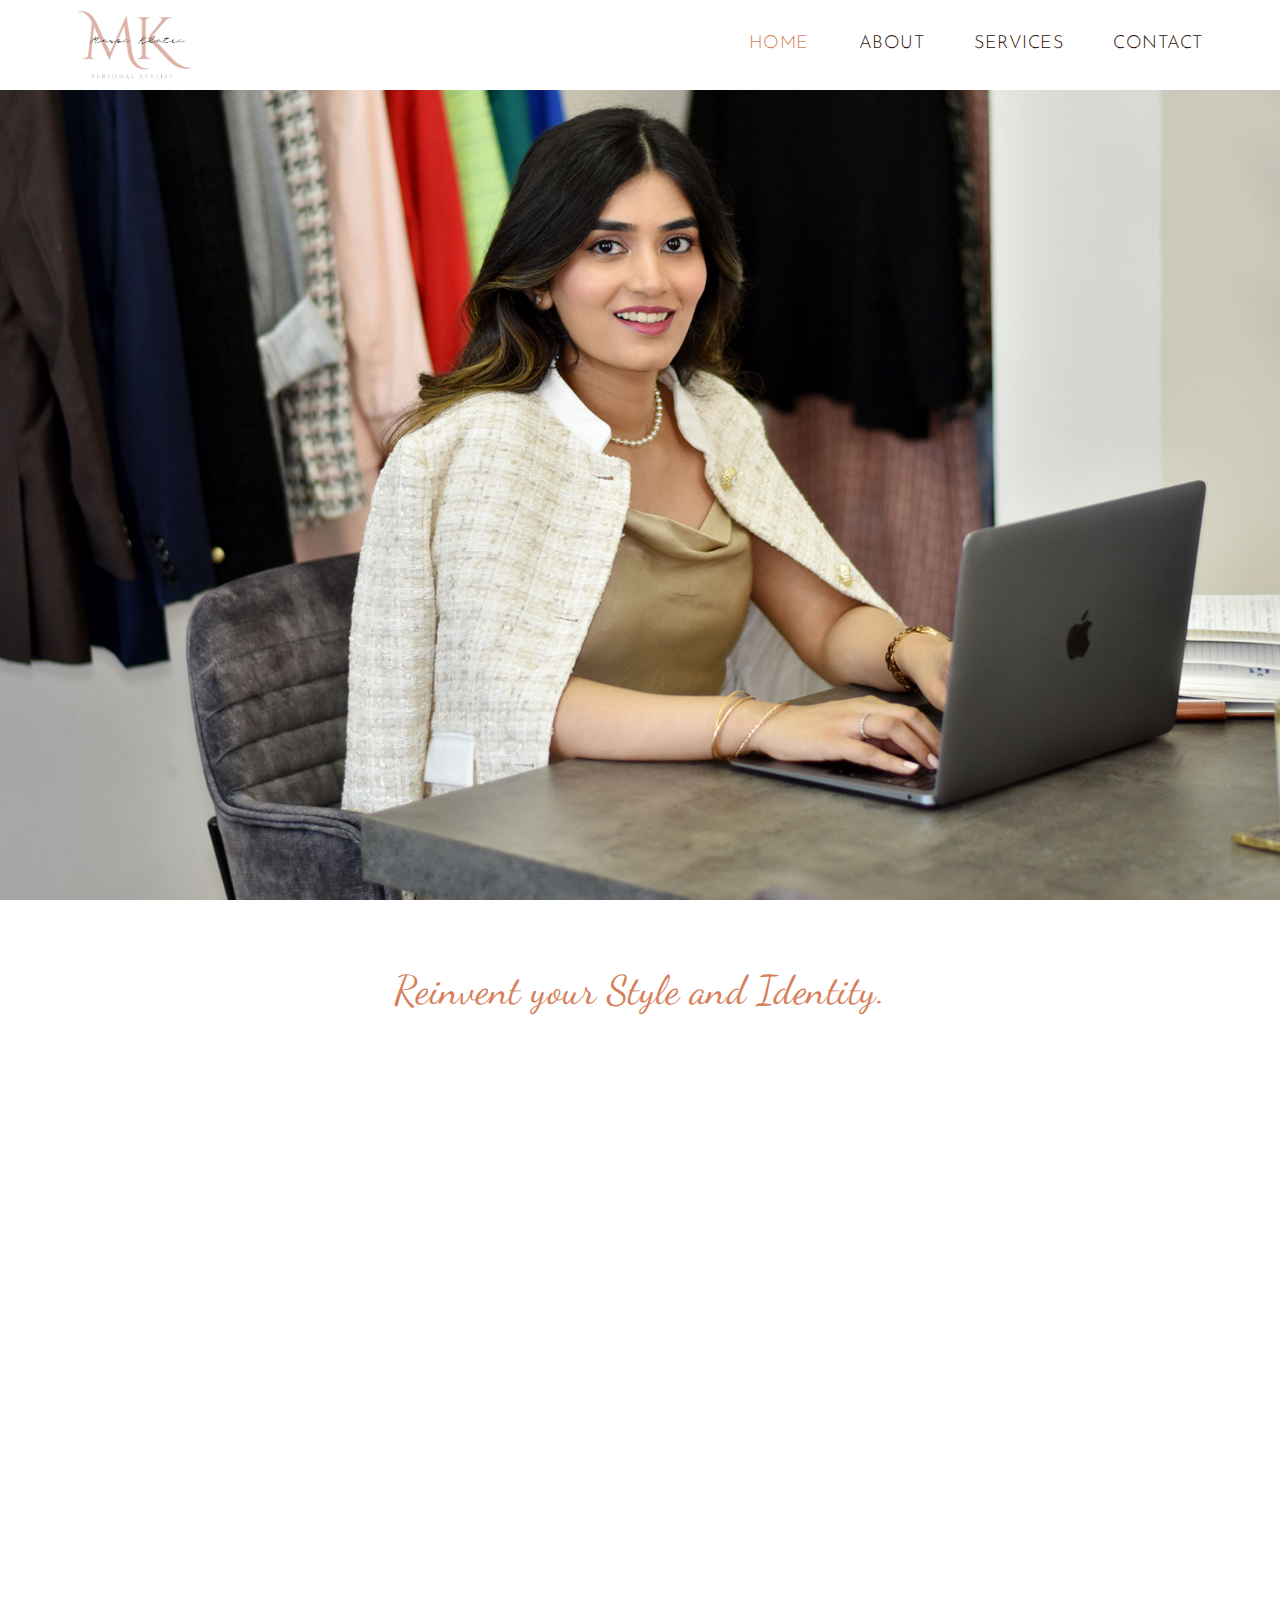
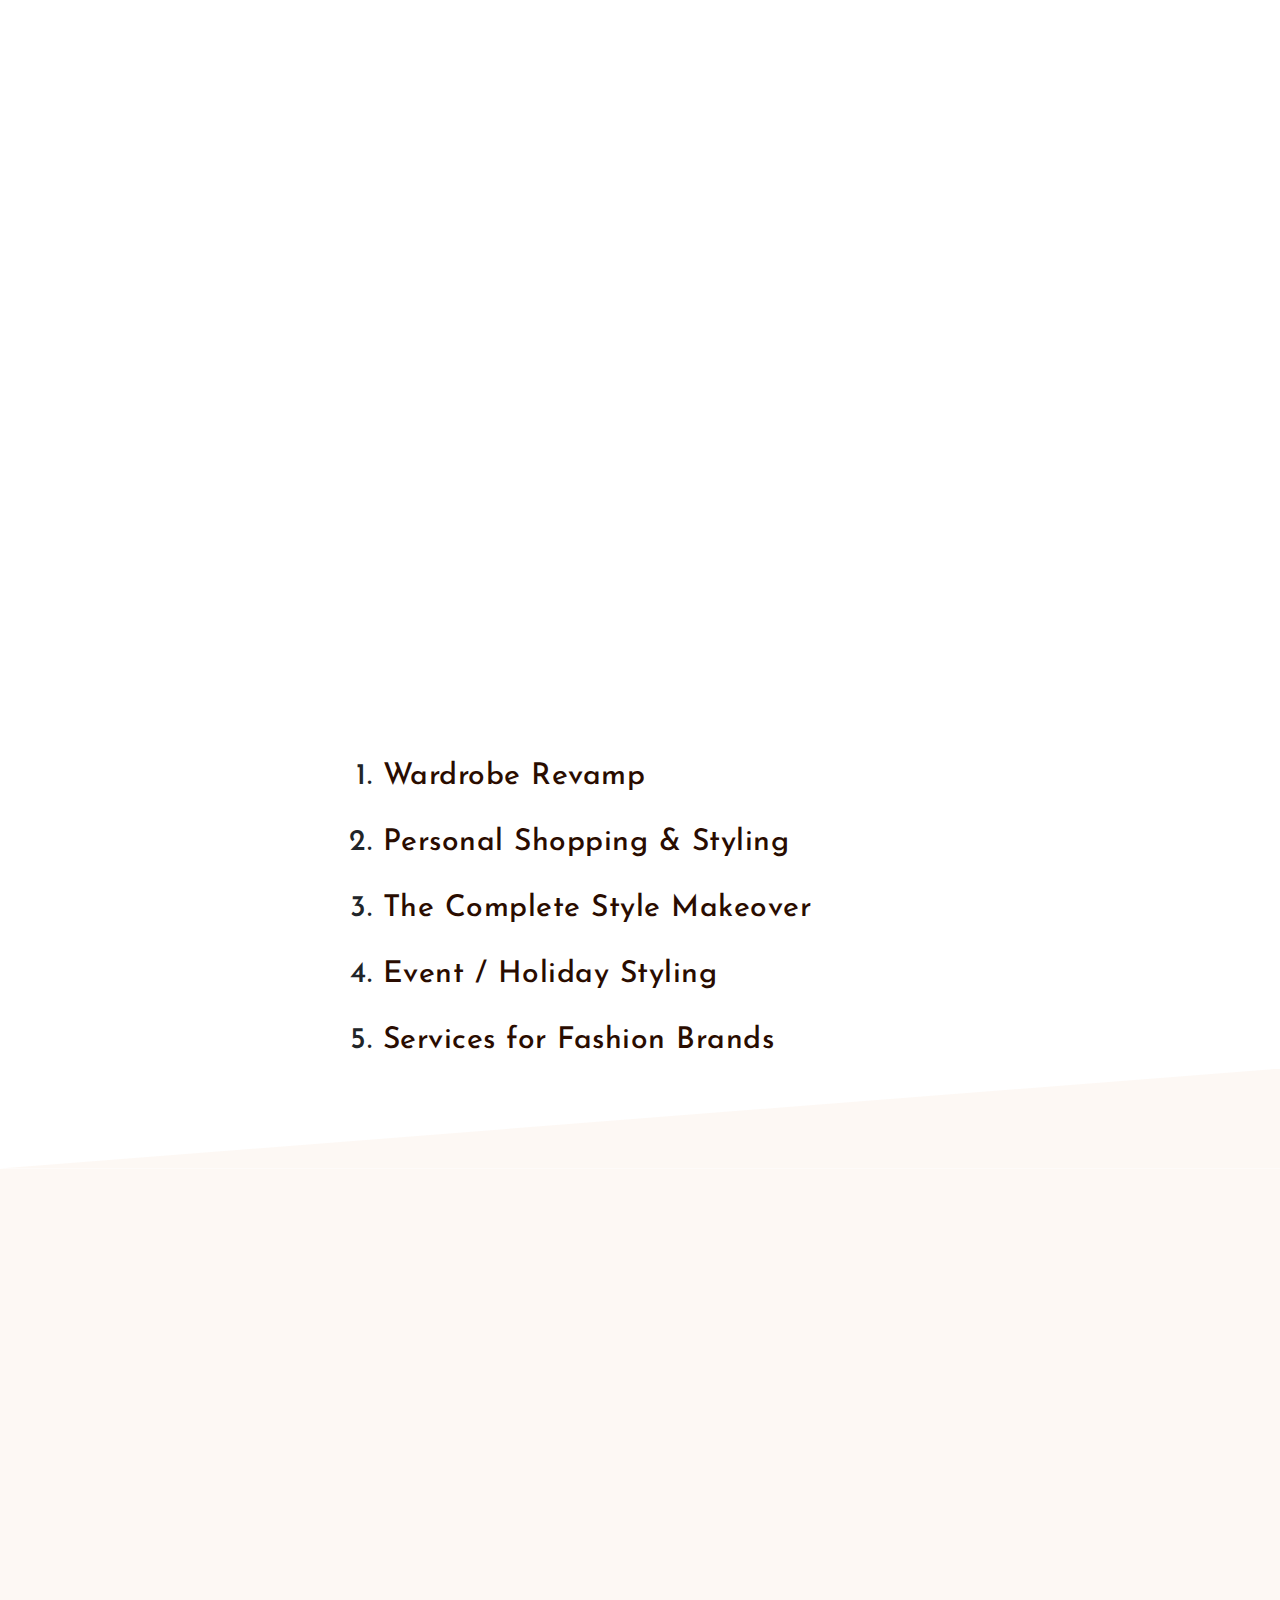
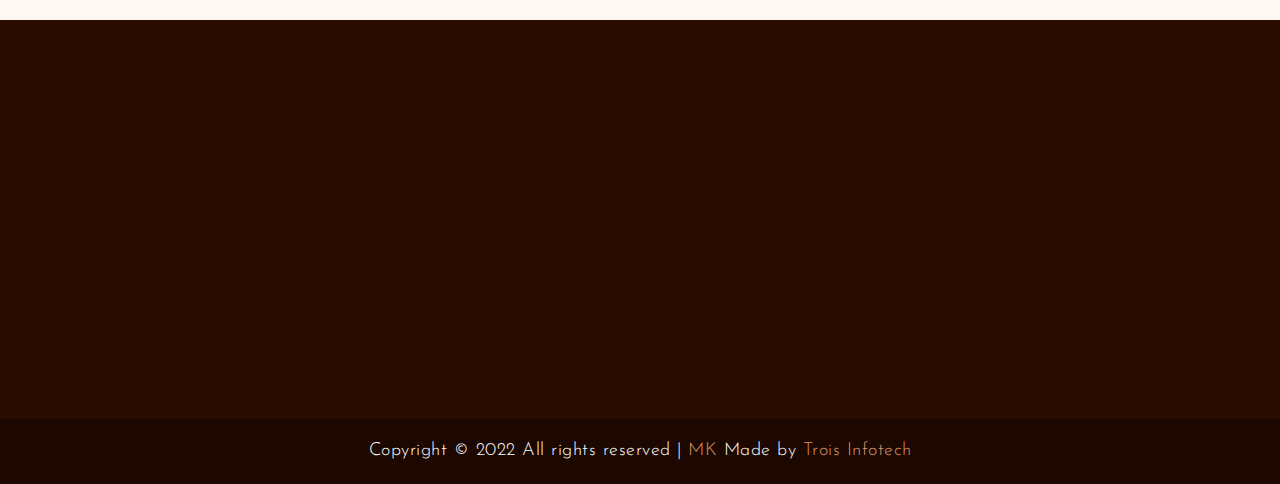
==== index.html @ fd5de210 "Add files via upload" ====
<!DOCTYPE html5>
<html lang="en">
<head>
  <meta charset="utf-8" />
  <meta name="description" content="" />
  <meta name="viewport" content="width=device-width, initial-scale=1.0, user-scalable=0" />
  <meta name="author" content="" />
  <title>MK</title>
  <!-- Favicon Icon -->
  <link rel="icon" href="images/favicon.ico" type="image/x-icon" />
  <link rel="shortcut icon" href="images/favicon.ico" type="image/x-icon" />
  <!-- Font Awesome-6 Minified CSS -->
  <link rel="stylesheet" href="css/all.min.css" type="text/css" />
  <!-- Bootstrap-5 Minified CSS -->
  <link rel="stylesheet" href="css/bootstrap.min.css" type="text/css" />
  <!-- AOS Minified CSS -->
	<link rel="stylesheet" href="css/aos.min.css" type="text/css" />
  <!-- Slick Slider Minified CSS -->
	<link rel="stylesheet" href="css/slick.min.css" type="text/css" />
	<link rel="stylesheet" href="css/slick-theme.min.css" type="text/css" />
  <!-- Style CSS -->
  <link rel="stylesheet" href="css/style.css" type="text/css" />
  <!-- Media CSS -->
  <link rel="stylesheet" href="css/media.css" type="text/css" />
</head>
<body>
  <!-- Logo and Hamburger Menu Section Starts -->
  <div class="container-fluid bg-logo-hamburger-menu">
    <div class="row">
      <div class="col-6">
        <div class="header-logo-mob">
          <a href="index.html">
            <img src="images/logo-png.png" class="img-fluid" alt="" />
          </a>
        </div>
      </div>
      <div class="col-6">
        <div class="d-flex justify-content-end">
          <div class="hamburger-menu">
            <div class="burger-menu">
              <span></span>
            </div>
          </div>
        </div>
      </div>
    </div>
  </div>
  <!-- Logo and Hamburger Menu Section Ends -->
  <!-- Fixed Sidebar Menu Section Starts -->
  <div class="fixed-mega-menu">
    <span></span>
    <span></span>
    <span></span>
    <span></span>
    <ul class="menu-listing-desktop">
      <li class="active"><a href="index.html" data-hover="Home">Home</a></li>
      <li><a href="about.html" data-hover="About">About</a></li>
      <li><a href="services.html" data-hover="Services">Services</a></li>
      <li><a href="contact.html" data-hover="Contact">Contact</a></li>
    </ul>
  </div>
  <!-- Fixed Sidebar Menu Section Ends -->
  <!-- Logo and Navbar Menu Section Starts -->
  <div class="container-fluid bg-logo-navbar-menu">
    <div class="container">
      <div class="row align-items-center justify-content-space-around">
        <div class="col-3">
          <div class="header-logo">
            <a href="index.html">
              <img src="images/logo-png.png" class="img-fluid" alt="" />
            </a>
          </div>
        </div>
        <div class="col-9 d-flex justify-content-end">
          <ul class="header-menu-listing d-flex  align-items-center justify-content-center">
            <li class="active"><a href="index.html">Home</a></li>
            <li><a href="about.html">About</a></li>
            <li><a href="services.html">Services</a></li>
            <li><a href="contact.html">Contact</a></li>
          </ul>
        </div>
      </div>
    </div>
  </div>
  <!-- Logo and Navbar Menu Section Ends -->
  <!-- Banner Section Starts -->
  <div class="container-fluid bg-banner"></div>
  <!-- Banner Section Ends -->
  <!-- Information Section Starts -->
  <div class="container-fluid bg-information">
    <div class="container">
      <div class="row">
        <div class="col-12">
          <div class="box-information-quote text-center">
            <h2>Reinvent your Style and Identity.</h2>
          </div>
        </div>
      </div>
      <div class="row align-items-center">
        <div class="col-12 col-sm-12 col-md-12 col-lg-12 col-xl-4 col-xxl-4" data-aos="fade-in" data-aos-duration="1000">
          <section class="section-heading information-section-heading">
            <h2>Hello <span>Beautiful...</span></h2>
          </section>
        </div>
        <div class="col-12 col-sm-12 col-md-12 col-lg-12 col-xl-8 col-xxl-8" data-aos="fade-in" data-aos-duration="1000">
          <div class="box-information">
            <p>Style is more than just fashion, trends, and outfits. The goal is to bring back the "personal" into "personal styling". It's about having clarity and being deliberate with your purchases along with personalizing, enhancing and energizing the daily ritual of donning your favorite outfit.</p>
          </div>
        </div>
      </div>
    </div>
  </div>
  <!-- Information Section Ends -->
  <!-- About Section Starts -->
  <div class="container-fluid bg-about">
    <div class="container">
      <div class="row align-items-center d-block-lg">
        <div class="col-12 col-sm-12 col-md-6 offset-md-3 col-lg-6 offset-lg-0 col-xl-6 col-xxl-6" data-aos="fade-in" data-aos-duration="1000">
          <div class="about-image box-shadow-left">
            <img src="images/about-7.jpg" class="img-fluid" alt="" />
          </div>
        </div>
        <div class="col-12 col-sm-12 col-md-12 col-lg-6 col-xl-6 col-xxl-6">
          <div class="about-heading-info">
            <section class="section-heading text-center" data-aos="fade-in" data-aos-duration="1000">
              <h2>Meet <span>Mansi</span></h2>
            </section>
            <div class="about-info" data-aos="fade-in" data-aos-duration="1000">
              <p>Mansi Khatri is a Dubai based Personal Stylist and Image Consultant who helps women reinvent their style and identity. She offers a variety of services so that you can look and feel confident and stylish every single day, no matter the occasion; from office to a date night.</p>
              <p>Her mission is to help you achieve your styling goals by enabling you to do it on your own next time. She believes that your style should reflect who you are. Her services can help you reach your style potential and never get frustrated about what to wear again.</p>
              <p>If you're tired of wasting money on clothes that never seem to fit right or just not quite right for the occasion, then you are at the right place. You are just a click away with an appointment with your stylist!</p>
            </div>
          </div>
        </div>
      </div>
    </div>
  </div>
  <!-- About Section Ends -->
  <!-- Services Section Starts -->
  <div class="container-fluid bg-services">
    <div class="container">
      <div class="row">
        <div class="col-12" data-aos="fade-in" data-aos-duration="1500">
          <section class="section-heading our-services-section-heading text-center">
            <h2>Our <span>Services</span></h2>
          </section>
        </div>
      </div>
      <div class="row">
        <div class="col-12 col-sm-12 col-md-12 col-lg-6 offset-lg-3 col-xl-6 offset-xl-3 col-xxl-6 offset-xxl-3">
          <ol class="services-listing">
            <li><a href="services.html">Wardrobe <span>Revamp</span></a></li>
            <li><a href="services.html">Personal <span>Shopping & Styling</span></a></li>
            <li><a href="services.html">The Complete <span>Style Makeover</span></a></li>
            <li><a href="services.html">Event / Holiday <span>Styling</span></a></li>
            <li><a href="services.html">Services for <span>Fashion Brands</span></a></li>
          </ol>
        </div>
      </div>
    </div>
  </div>
  <!-- Services Section Ends -->
  <!-- Gallery Section Starts -->
  <div class="container-fluid bg-gallery">
    <div class="container">
      <div class="row">
        <div class="col-12 col-sm-12 col-md-6 col-lg-6 col-xl-6 col-xxl-6">
          <div class="gallery-image">
            <img src="images/gallery-1.jpg" class="img-fluid" data-aos="fade-in" data-aos-duration="1000" alt="" />
            <img src="images/gallery-2.jpg" class="img-fluid" data-aos="fade-in" data-aos-duration="1000" alt="" />
          </div>
        </div>
        <div class="col-12 col-sm-12 col-md-6 col-lg-6 col-xl-6 col-xxl-6">
          <div class="gallery-image">
            <img src="images/gallery-3.jpg" class="img-fluid" data-aos="fade-in" data-aos-duration="1000" alt="" />
          </div>
        </div>
      </div>
    </div>
  </div>
  <!-- Gallery Section Ends -->
  <!-- Testimonials Section Starts -->
  <div class="container-fluid bg-testimonials">
    <div class="container">
      <div class="row">
        <div class="col-12" data-aos="fade-in" data-aos-duration="1000">
          <section class="section-heading text-center">
            <h2>Clients <span>Testimonials</span></h2>
          </section>
        </div>
      </div>
      <div class="row justify-content-center">
        <div class="col-12" data-aos="fade-in" data-aos-duration="1000">
          <div class="testimonials-slick-slider">
            <div>
              <div class="box-testimonials-info">
                <div class="testimonial-info-quote">
                  <img src="images/quote.png" class="img-fluid" alt="" />
                </div>
                <div class="testimonials-info text-center">
                  <p>" I once again enjoy getting ready in the morning because of Mansi. She has taught me about factors to take into account when choosing my clothing. She guided me with the clothes that needed to be altered in order to give them a new life. She put some outfits together which I would have never thought of and looked great on me. Wardrobe Revamp was a great and much needed session”.</p>
                  <h4>~ Jyoti D - Canada ~</h4>
                </div>
              </div>
            </div>
            <div>
              <div class="box-testimonials-info">
                <div class="testimonial-info-quote">
                  <img src="images/quote.png" class="img-fluid" alt="" />
                </div>
                <div class="testimonials-info text-center">
                  <p>“Mansi is a fantastic stylist and really helped me to get my wardrobe in order after having a baby. She has a wonderful eye for style and color and is extremely knowledgeable about what looks good on someone. I was also very impressed with her professionalism and knowledge of fashion. Her advice has helped me immensely when it comes to dressing myself - even as a busy mom!”.</p>
                  <h4>~ Nisha S - India ~</h4>
                </div>
              </div>
            </div>
          </div>
        </div>
      </div>
    </div>
  </div>
  <!-- Testimonials Section Ends -->
  <!-- Get In Touch Section Starts -->
  <div class="container-fluid bg-get-in-touch">
    <div class="row row-no-gutters align-items-center bg-image-get-in-touch">
      <div class="col-12 col-sm-12 col-md-10 offset-md-1 col-lg-10 offset-lg-1 col-xl-8 offset-xl-2 col-xxl-8 offset-xxl-2">
        <div class="form-get-in-touch-info text-center" data-aos="fade-in" data-aos-duration="1000">
          <h4>Schedule Complimentary Style Consultation</h4>
          <h5>Not sure what type of help you need with your style? Schedule a discovery call to get clarity regarding the suitable path for you.</h5>
          <div class="text-center">
            <a href="https://calendly.com/mansikhatri/15min?month=2022-11" class="read-more-1" target="_blank">Book My Free Call</a>
          </div>
        </div>
      </div>
    </div>
  </div>
  <!-- Get In Touch Section Ends -->
  <!-- Footer Section Starts -->
  <div class="container-fluid bg-footer">
    <div class="container">
      <div class="row">
        <div class="col-12 col-sm-12 col-md-5 col-lg-6 col-xl-6 col-xxl-6" data-aos="fade-in" data-aos-duration="1000">
          <div class="footer-logo">
            <a href="index.html">
              <img src="images/logo.jpg" class="img-fluid" alt="" />
            </a>
          </div>
          <div class="footer-info">
            <p>Mansi Khatri is a Dubai based Personal Stylist, image consultant who helps women reinvent their style and identity.</p>
            <p><a href="https://instagram.com/_mansikhatri" target="_blank"><i class="fa-brands fa-instagram"></i></a></p>
          </div>
        </div>
        <div class="col-12 col-sm-12 col-md-3 col-lg-3 col-xl-3 col-xxl-3" data-aos="fade-in" data-aos-duration="1000">
          <section class="footer-heading">
            <h4>Useful Links</h4>
          </section>
          <ul class="footer-quick-listing">
            <li><a href="index.html">Home</a></li>
            <li><a href="about.html">About Us</a></li>
            <li><a href="services.html">Services</a></li>
            <li><a href="contact.html">Contact Us</a></li>
          </ul>
        </div>
        <div class="col-12 col-sm-12 col-md-4 col-lg-3 col-xl-3 col-xxl-3" data-aos="fade-in" data-aos-duration="1000">
          <section class="footer-heading">
            <h4>Get In Touch</h4>
          </section>
          <ul class="footer-contact-listing">
            <li>
              <address>
                <p>Dubai</p>
              </address>
            </li>
            <li>
              <a href="mailto:hello@mansikhatri.com">hello@mansikhatri.com</a>
            </li>
          </ul>
        </div>
      </div>
    </div>
  </div>
  <!-- Footer Section Ends -->
  <!-- Copyright Section Starts -->
  <div class="container-fluid bg-copyright">
    <div class="container">
      <div class="row">
        <div class="col-12">
          <div class="copyright-info">
            <p>Copyright © 2022 All rights reserved | <span>MK</span> Made by <a href="https://troisinfotech.com/" target="_blank">Trois Infotech</a></p>
          </div>
        </div>
      </div>
    </div>
  </div>
  <!-- Copyright Section Ends -->
  <!-- jQuery Library -->
  <script src="js/jquery.min.js"></script>
  <!-- AOS Minified JS -->
	<script src="js/aos.min.js"></script>
  <!-- Main JS -->
  <script src="js/main.js"></script>
</body>
</html>
---- css/style.css ----
/*------- Font Family Starts -------*/

@font-face {
  font-family: "DancingScript-Regular";
  src: url("../fonts/DancingScript-Regular.ttf");
}
@font-face {
  font-family: "JosefinSans-Light";
  src: url("../fonts/JosefinSans-Light.ttf");
}
@font-face {
  font-family: "JosefinSans-Medium";
  src: url("../fonts/JosefinSans-Medium.ttf");
}
@font-face {
  font-family: "Montserrat-Bold";
  src: url("../fonts/Montserrat-Bold.otf");
}

/*------- Font Family Ends -------*/

/*------- Reset CSS Starts -------*/

html { font-size: 10px; letter-spacing: 0.5px; }
ul,
h1,
h2,
h3,
h4,
h5,
h6,
p,
address,
form { margin: 0; padding: 0; }
li { list-style: none; }
a,
a:hover,
a:focus { outline: 0; text-decoration: none; -webkit-transition: 0.5s ease; -moz-transition: 0.5s ease; -ms-transition: 0.5s ease; -o-transition: 0.5s ease; transition: 0.5s ease; }

/*------- Reset CSS Ends -------*/

/*------- Common CSS Starts -------*/

.container-fluid { padding: 50px 15px; }
.row-no-gutters { margin: 0; }
.row-no-gutters > [class^=col-] { padding: 0; }
.section-heading > h2 { color: #2a0c00; font: 5rem/1.2 "JosefinSans-Medium"; margin-bottom: 50px; }
.section-heading > h2 > span { color: #d67e5a; font-family: "DancingScript-Regular"; }
p { color: #2a0c00; font: 2rem/1.4 "JosefinSans-Light"; text-align: justify; }
.form-control:focus { -webkit-box-shadow: none; -moz-box-shadow: none; -ms-box-shadow: none; -o-box-shadow: none; box-shadow: none; }
.form-floating > .form-control:focus ~ label { opacity: 1; }
.read-more-1 {
  background-color: #2a0c00;
  color: #ffffff;
  display: inline-block;
  font: 1.8rem/normal "JosefinSans-Light";
  padding: 15px 25px 12px;
  position: relative;
  text-transform: uppercase;
  z-index: 1;
}
.read-more-1:hover { background-color: #d67e5a; color: #ffffff; }
.read-more-2 { color: #2a0c00; padding-bottom: 5px; position: relative; z-index: 1; }
.read-more-2 > span { color: #d67e5a; }
.read-more-2::after { background: linear-gradient(to right, #2a0c00, #d67e5a); bottom: 0; content: ""; display: block; height: 1px; left: 0; position: absolute; width: 100%; z-index: 1; }
.read-more-2:hover { color: #d67e5a; }
.read-more-2:hover > span { color: #2a0c00; }
.read-more-2:hover::after { background: linear-gradient(to left, #2a0c00, #d67e5a); }
.box-shadow-left > img { -webkit-box-shadow: 14px 14px 0px 0px #dc9869; -moz-box-shadow: 14px 14px 0px 0px #dc9869; -ms-box-shadow: 14px 14px 0px 0px #dc9869; -o-box-shadow: 14px 14px 0px 0px #dc9869; box-shadow: 14px 14px 0px 0px #dc9869; }
.box-shadow-right > img { -webkit-box-shadow: -14px 14px 0px 0px #dc9869; -moz-box-shadow: -14px 14px 0px 0px #dc9869; -ms-box-shadow: -14px 14px 0px 0px #dc9869; -o-box-shadow: -14px 14px 0px 0px #dc9869; box-shadow: -14px 14px 0px 0px #dc9869; }

/*------- Common CSS Ends -------*/

/*------- Home Page Starts -------*/

  /*------- Logo, Hamburger Menu and Fixed Sidebar Menu Section Starts -------*/

.bg-logo-hamburger-menu,
.fixed-mega-menu { display: none; }

  /*------- Logo, Hamburger Menu and Fixed Sidebar Menu Section Ends -------*/

  /*------- Logo and Navbar Menu Section Starts -------*/

.bg-logo-navbar-menu { padding: 10px 15px; }
.header-logo > a { display: inline-block; }
.header-logo > a > img { height: 70px; }
.header-menu-listing > li { margin-right: 50px; position: relative; z-index: 1; }
.header-menu-listing > li:last-child { margin-right: 0; }
.header-menu-listing > li > a { color: #2a0c00; display: block; font: 1.8rem/1.2 "JosefinSans-Light"; text-transform: uppercase; }
.header-menu-listing > li.active > a,
.header-menu-listing > li > a:hover { color: #d67e5a; }

  /*------- Logo and Navbar Menu Section Ends -------*/

  /*------- Banner Section Starts -------*/

.bg-banner { background: url("../images/banner.jpg") no-repeat top/cover; height: calc(100vh - 90px); padding: 0; }

  /*------- Banner Section Ends -------*/

  /*------- Information Section Starts -------*/

.bg-information { padding: 70px 15px; }
.box-information-quote > h2 { color: #d67e5a; font: 4rem/1 "DancingScript-Regular"; margin-bottom: 70px; }
.information-section-heading > h2 { margin-bottom: 0; }

  /*------- Information Section Ends -------*/

  /*------- About Section Starts -------*/

.bg-about { padding: 0 15px; }
.about-image > img { margin-bottom: 100px; width: 100%; }
.about-heading-info { margin-bottom: 50px; padding: 0 50px; }
.about-info > p { margin-bottom: 30px; text-align: center; }
.about-info > p:last-child { margin-bottom: 100px; }

  /*------- About Section Ends -------*/

  /*------- Services Section Starts -------*/

.our-services-section-heading > h2 { color: #d67e5a; }
.services-listing > li { font: 3rem/1.2 "JosefinSans-Medium"; list-style-type: decimal; margin-bottom: 30px; }
.services-listing > li:last-child { margin-bottom: 0; }
.services-listing > li > a { color: #2a0c00; display: inline-block; font: 3rem/1.2 "JosefinSans-Medium"; }
.services-listing > li > a > span { color: #2a0c00; -webkit-transition: 0.5s ease; -moz-transition: 0.5s ease; -ms-transition: 0.5s ease; -o-transition: 0.5s ease; transition: 0.5s ease; }
.services-listing > li > a:hover { color: #dc9869; }
.services-listing > li > a:hover > span { color: #dc9869; }
.service-info > p { margin-bottom: 30px; } 

  /*------- Services Section Ends -------*/

  /*------- Gallery Section Starts -------*/

.bg-gallery { background-color: rgb(220 152 105 / 7%); margin-bottom: 100px; margin-top: 50px; padding: 100px 15px 70px; position: relative; z-index: 1; }
.bg-gallery::before {
  background-color: rgb(220 152 105 / 7%);
  clip-path: polygon(0 100%, 100% 0, 100% 100%, 0% 100%);
  content: "";
  display: block;
  height: 100px;
  left: 0;
  position: absolute;
  top: -100px;
  width: 100%;
}
.bg-gallery::after {
  background-color: rgb(220 152 105 / 7%);
  bottom: -100px;
  clip-path: polygon(0 0, 100% 0, 100% 100%, 0 0);;
  content: "";
  display: block;
  height: 100px;
  left: 0;
  position: absolute;
  width: 100%;
}
.gallery-image > img { margin-bottom: 15px; }
.gallery-image > img:last-child { margin-bottom: 0; }

  /*------- Gallery Section Ends -------*/

  /*------- Testimonials Section Starts -------*/

.bg-testimonials { padding: 50px 15px 75px; }
.testimonial-info-quote > img { display: block; margin: 0 auto 20px; width: 70px; }
.testimonials-info > p { margin-bottom: 20px; }
.testimonials-info > h4 { font: 2.4rem/1.2 "JosefinSans-Medium"; }

    /*------- Slick Slider CSS Starts -------*/

.testimonials-slick-slider .slick-slide { padding: 0 !important; }
.testimonials-slick-slider .slick-dots li {
	cursor: pointer;
	display: inline-block;
	height: auto;
	margin: 0 5px;
	padding: 0;
	position: relative;
	width: auto;
}
.testimonials-slick-slider .slick-dots li button {
	background-color: transparent;
  border: 2px solid #2a0c00;
	height: 12px;
	line-height: 12px;
	margin: 0;
	opacity: 1;
	transition: all 0.4s ease;
	-webkit-transition: all 0.4s ease;
	-moz-transition: all 0.4s ease;
	-ms-transition: all 0.4s ease;
	-o-transition: all 0.4s ease;
	width: 12px;
}
.testimonials-slick-slider .slick-dots li.slick-active button {
  background-color: #2a0c00;
	opacity: 1;
	width: 27px;
}
.testimonials-slick-slider .slick-dots li button::before {
	content: '';
}

	  /*------- Slick Slider CSS Ends -------*/

  /*------- Testimonials Section Ends -------*/

  /*------- Get In Touch Section Starts -------*/

.bg-get-in-touch { background-color: rgb(220 152 105 / 7%); padding: 50px 0; }
.get-in-touch-image { position: relative; z-index: 1; }
.get-in-touch-image > img { width: 100%; }
.form-get-in-touch-info { margin: 0 30px; }
.form-get-in-touch-info > h4 { color: #2a0c00; font: 3rem/1.2 "JosefinSans-Medium"; margin-bottom: 15px; }
.form-get-in-touch-info > h5 { color: #d67e5a; font: 2rem/1.5 "JosefinSans-Light"; margin-bottom: 30px; }

  /*------- Get In Touch Section Ends -------*/

  /*------- Footer Section Starts -------*/

.bg-footer { background-color: #2a0c00; }
.footer-logo > a { display: inline-block; }
.footer-logo > a > img { margin-bottom: 20px; width: 140px; }
.footer-info > p { color: #ffffff; font-size: 2rem; margin-bottom: 20px; padding-right: 50px; }
.footer-info > p:last-child { margin-bottom: 0; }
.footer-info > p > a { background-color: #d67e5a; -webkit-align-items: center; align-items: center; background-color: #d67e5a; color: #ffffff; display: -webkit-box; display: -webkit-flex; display: -ms-flexbox; display: flex; height: 35px; justify-content: center; line-height: 35px; width: 35px; }
.footer-info > p > a:hover { background-color: #ffffff; color: #d67e5a; }
.footer-heading > h4 { color: #dc9869; font: 2.4rem/1.2 "JosefinSans-Medium"; margin-bottom: 30px; }
.footer-quick-listing > li,
.footer-contact-listing > li { margin-bottom: 15px; }
.footer-quick-listing > li > a,
.footer-contact-listing > li > a { color: #ffffff; font: 2rem/1.2 "JosefinSans-Light"; }
.footer-quick-listing > li > a:hover { color: #dc9869; letter-spacing: 1.7px; }
.footer-contact-listing > li { padding-left: 35px; position: relative; }
.footer-contact-listing > li:first-child::before,
.footer-contact-listing > li:nth-child(2)::before,
.footer-contact-listing > li:nth-child(3)::before { color: #dc9869; content: "\f3c5"; display: block; font-family: "Font Awesome 5 Free"; font-size: 1.6rem; font-weight: 900; left: 0; position: absolute; top: 0px; }
.footer-contact-listing > li:nth-child(2)::before { content: "\f0e0"; }
.footer-contact-listing > li > a:hover { color: #dc9869; letter-spacing: 1.7px; }
.footer-contact-listing > li > address > p { color: #ffffff; font-size: 2rem; }

  /*------- Footer Section Ends -------*/

  /*------- Copyright Section Starts -------*/

.bg-copyright { background-color: #1c0800; }
.bg-copyright { padding: 20px 15px; }
.copyright-info > p { color: #ffffff; font-size: 1.8rem; text-align: center; }
.copyright-info > p > span,
.copyright-info > p > a { color: #dc9869; }

  /*------- Copyright Section Ends -------*/

/*------- Home Page Ends -------*/

/*------- About Us Page Starts -------*/

  /*------- About Section Starts -------*/

.bg-about-ap { padding: 100px 50px 0; }
.about-info-ap { margin: 50px 0; }
.about-info-ap > p { margin-bottom: 30px; }
.about-info-ap > p:last-child { margin-bottom: 0; }

  /*------- About Section Ends -------*/

/*------- About Us Page Ends -------*/

/*------- Services Page Starts -------*/

  /*------- Banner Section Starts -------*/

.bg-banner-services { background: url("../images/service-banner.jpg") no-repeat top/cover; height: calc(100vh - 70px); padding: 0; position: relative; z-index: 1; }

  /*------- Banner Section Ends -------*/

  /*------- Information Section Starts -------*/

.mk-services-sp { margin: 50px 0 0; }

  /*------- Information Section Ends -------*/

  /*------- Services Section Starts -------*/

.bg-wardrobe-services-sp,
.bg-cs-makeover-services-sp,
.bg-fashion-brands-sp { background-color: rgb(220 152 105 / 7%); margin-bottom: 100px; margin-top: 50px; padding: 50px 15px 20px; position: relative; z-index: 1; }
.bg-wardrobe-services-sp::before,
.bg-cs-makeover-services-sp::before,
.bg-fashion-brands-sp::before {
  background-color: rgb(220 152 105 / 7%);
  clip-path: polygon(0 100%, 100% 0, 100% 100%, 0% 100%);
  content: "";
  display: block;
  height: 100px;
  left: 0;
  position: absolute;
  top: -100px;
  width: 100%;
}
.bg-wardrobe-services-sp::after,
.bg-cs-makeover-services-sp::after,
.bg-fashion-brands-sp::after {
  background-color: rgb(220 152 105 / 7%);
  bottom: -100px;
  clip-path: polygon(0 0, 100% 0, 100% 100%, 0 0);;
  content: "";
  display: block;
  height: 100px;
  left: 0;
  position: absolute;
  width: 100%;
}
.mk-services-sp { margin: 50px 0; }
.row-services-sp { margin-bottom: 45px; }
.services-info-sp { padding: 0 30px; }
.services-info-sp > p:last-child { margin-bottom: 0; }
.services-e-info-quote-sp { color: #d67e5a; font: 4rem/1.4 "DancingScript-Regular"; margin-bottom: 30px; text-align: center; }
.services-sub-section-heading-sp > h3 { color: #2a0c00; display: inline-block; font: 3rem/1.2 "JosefinSans-Medium"; margin-bottom: 20px; }
.services-sub-section-heading-sp > h3 > span { color: #d67e5a; }
.services-listing-sp { margin-bottom: 50px; }
.services-listing-sp > li { color: #1c0800; font: 2rem/1.4 "JosefinSans-Light"; margin-bottom: 10px; padding-left: 25px; position: relative; z-index: 1; }
.services-listing-sp > li:last-child { margin-bottom: 0; }
.services-listing-sp > li::before { background-color: #d67e5a; content: ""; display: block; height: 10px; left: 0; position: absolute; top: 3px; width: 10px; z-index: 1; }
.process-number-sp { background-color: #fdf8f4; box-shadow: rgb(214 126 90 / 40%) 3px 3px 6px 0px inset, rgb(255 255 255 / 50%) -3px -3px 6px 1px inset; padding: 15px; }
.process-listing { margin-top: 15px; }
.process-listing > li { padding-bottom: 70px; position: relative; z-index: 1; }
.process-listing > li:last-child { padding-bottom: 0; }
.process-listing > li::before { border-left: 1px dashed #d67e5a; content: ""; display: block; height: 100%; left: 30px; position: absolute; top: 0; width: 1px; z-index: -1; }
.process-listing> li:last-child::before { border-left: 0; height: 0; width: 0; }
.process-number-sp > h3 { color: #2a0c00; font: 3rem/1.2 "JosefinSans-Medium"; }
.process-number-sp > h3 > span { color: #d67e5a; display: block; font-family: "DancingScript-Regular"; }
.process-heading-info-sp > h3 { color: #2a0c00; font: 3rem/1.2 "JosefinSans-Medium"; margin-bottom: 10px; }
.process-heading-info-sp > h3 > span { color: #d67e5a; font-family: "JosefinSans-Medium"; }

  /*------- Services Section Ends -------*/

/*------- Services Page Ends -------*/

/*------- Contact Us Page Starts -------*/

  /*------- Contact Information Section Starts -------*/

.bg-contact-cp { padding: 50px 15px 60px; }
.contact-info-cp > img { margin: 0 auto 20px; width: 50px; }
.contact-info-cp > h3 { margin-bottom: 20px; }
.contact-info-cp > h3 > a { background: linear-gradient(to top, #2a0c00 50%, #d67e5a 50%); -webkit-background-clip: text; -webkit-text-fill-color: transparent; font-size: 3rem; font-family: "JosefinSans-Medium"; }
.contact-info-cp > h3 > a:hover { background: linear-gradient(to bottom, #2a0c00 50%, #d67e5a 50%); -webkit-background-clip: text; -webkit-text-fill-color: transparent; }

  /*------- Contact Information Section Ends -------*/

/*------- Contact Us Page Ends -------*/
---- css/media.css ----
@media only screen and (max-width: 575px) {

/*------- Common CSS Starts -------*/

body.active { overflow: hidden; }
.container-fluid { padding: 20px 15px; }
.section-heading > h2 { font-size: 3rem; margin-bottom: 20px; }
p { font: 1.8rem/1.4 "JosefinSans-Light"; }
.box-shadow-left > img { box-shadow: 10px 10px 0px 0px #dc9869; }
.box-shadow-right > img { box-shadow: -10px 10px 0px 0px #dc9869; }
.read-more-1 { font-size: 1.6rem; padding: 10px 25px 7px; }

/*------- Common CSS Ends -------*/

/*------- Home Page Starts -------*/

  /*------- Logo and Hamburger Menu Section Starts -------*/

.bg-logo-hamburger-menu { display: block; padding: 10px 15px; }
.header-logo-mob > a { display: inline-block; }
.header-logo-mob > a > img { height: 50px; }
.hamburger-menu { display: block; }
.burger-menu { background-color: #dc9869; cursor: pointer; height: 40px; position: relative; -webkit-transition: 0.5s ease; -moz-transition: 0.5s ease; -ms-transition: 0.5s ease; -o-transition: 0.5s ease; transition: 0.5s ease; width: 40px; z-index: 11; }
.burger-menu span { background-color: #ffffff; height: 1px; left: 50%; margin-top: -1px; position: absolute; top: 50%; -webkit-transform: translateX(-50%); -moz-transform: translateX(-50%); -ms-transform: translateX(-50%); -o-transform: translateX(-50%); transform: translateX(-50%); -webkit-transition: 0.5s ease; -moz-transition: 0.5s ease; -ms-transition: 0.5s ease; -o-transition: 0.5s ease; transition: 0.5s ease; width: 20px; z-index: 11; }
.burger-menu span::before { background-color: #ffffff; content: ""; display: block; height: 1px; position: absolute; top: -10px; -webkit-transition: 0.5s ease; -moz-transition: 0.5s ease; -ms-transition: 0.5s ease; -o-transition: 0.5s ease; transition: 0.5s ease; width: 20px; z-index: 11; }
.burger-menu span::after { background-color: #ffffff; content: ""; display: block; height: 1px; position: absolute; top: 10px; -webkit-transition: 0.5s ease; -moz-transition: 0.5s ease; -ms-transition: 0.5s ease; -o-transition: 0.5s ease; transition: 0.5s ease; width: 20px; z-index: 11; }
.burger-menu.active span { background-color: transparent; -webkit-transition: 0.25s ease; -moz-transition: 0.25s ease; -ms-transition: 0.25s ease; -o-transition: 0.25s ease; transition: 0.25s ease; }
.burger-menu.active span::before { top: 0; -webkit-transform: rotate(-45deg); -moz-transform: rotate(-45deg); -ms-transform: rotate(-45deg); -o-transform: rotate(-45deg); transform: rotate(-45deg); }
.burger-menu.active span::after { top: 0; -webkit-transform: rotate(45deg); -moz-transform: rotate(45deg); -ms-transform: rotate(45deg); -o-transform: rotate(45deg); transform: rotate(45deg); }

  /*------- Logo and Hamburger Menu Section Ends -------*/

  /*------- Fixed Sidebar Menu Section Starts -------*/

.fixed-mega-menu { display: block; height: 100%; left: 0; perspective: 1000px; position: absolute; top: 0; transform-style: preserve-3d; width: 100%; z-index: 10; }
.fixed-mega-menu > span:first-child,
.fixed-mega-menu > span:nth-child(2),
.fixed-mega-menu > span:nth-child(3),
.fixed-mega-menu > span:last-of-type {
  background-color: #dc9869;
  content: "";
  display: block;
  height: 100%;
  left: 0;
  position: absolute;
  top: 0;
  transform-origin: left;
  -webkit-transform: perspective(1000px) rotateY(90deg);
  -moz-transform: perspective(1000px) rotateY(90deg);
  -ms-transform: perspective(1000px) rotateY(90deg);
  -o-transform: perspective(1000px) rotateY(90deg);
  transform: perspective(1000px) rotateY(90deg);
  -webkit-transition: 1s ease 0.5s;
  -moz-transition: 1s ease 0.5s;
  -ms-transition: 1s ease 0.5s;
  -o-transition: 1s ease 0.5s;
  transition: 1s ease 0.5s;
  width: 0;
  z-index: 10;
}
.fixed-mega-menu > span:nth-child(2) { left: 25%; }
.fixed-mega-menu > span:nth-child(3) { left: 50%; }
.fixed-mega-menu > span:last-of-type { left: 75%; }
.fixed-mega-menu.active > span { -webkit-transform: perspective(1000px) rotateY(0deg); -moz-transform: perspective(1000px) rotateY(0deg); -ms-transform: perspective(1000px) rotateY(0deg); -o-transform: perspective(1000px) rotateY(0deg); transform: perspective(1000px) rotateY(0deg); -webkit-transition: 1s ease; -moz-transition: 1s ease; -ms-transition: 1s ease; -o-transition: 1s ease; transition: 1s ease; width: 25%; }
.menu-listing-desktop { left: 50%; opacity: 0; position: fixed; top: 40%; -webkit-transform: translate(-50%,-50%); -moz-transform: translate(-50%,-50%); -ms-transform: translate(-50%,-50%); -o-transform: translate(-50%,-50%); transform: translate(-50%,-50%); -webkit-transition: 1s ease 0s; -moz-transition: 1s ease 0s; -ms-transition: 1s ease 0s; -o-transition: 1s ease 0s; transition: 1s ease 0s; visibility: hidden; width: 100%; z-index: 10; }
.menu-listing-desktop.active { opacity: 1; top: 50%; -webkit-transform: 1s ease 1s; -moz-transform: 1s ease 1s; -ms-transform: 1s ease 1s; -o-transform: 1s ease 1s; transform: 1s ease 1s; visibility: visible; }
.menu-listing-desktop > li { margin-bottom: 30px; overflow: hidden; }
.menu-listing-desktop > li:last-child { margin-bottom: 0; }
.menu-listing-desktop > li > a { color: transparent; display: block; font: 4.4rem/1 "Montserrat-Bold"; letter-spacing: 2px; position: relative; text-align: center; -webkit-text-stroke: 0.5px #ffffff; text-transform: uppercase; z-index: 1; }
.menu-listing-desktop > li > a::after {
  bottom: 100%;
  color: #ffffff;
  content: attr(data-hover);
  left: 50%;
  position: absolute;
  -webkit-transform: translateX(-50%);
  -moz-transform: translateX(-50%);
  -ms-transform: translateX(-50%);
  -o-transform: translateX(-50%);
  transform: translateX(-50%);
  white-space: nowrap;
  z-index: -1;
}
.menu-listing-desktop > li.active > a,
.menu-listing-desktop > li:hover > a {
  -webkit-transform: translateY(100%);
  -moz-transform: translateY(100%);
  -ms-transform: translateY(100%);
  -o-transform: translateY(100%);
  transform: translateY(100%);
}

  /*------- Fixed Sidebar Menu Section Ends -------*/

  /*------- Logo and Navbar Menu Section Starts -------*/

.bg-logo-navbar-menu { display: none; }

  /*------- Logo and Navbar Menu Section Ends -------*/

  /*------- Banner Section Starts -------*/

.bg-banner { height: 100vh; }
.banner-image { height: 100vh; }

  /*------- Banner Section Ends -------*/

  /*------- Information Section Starts -------*/

.bg-information { padding: 20px 15px; }
.box-information-quote > h2 { font: 3rem/1.5 "DancingScript-Regular"; margin-bottom: 20px; }
.information-section-heading > h2 { margin-bottom: 20px; }

  /*------- Information Section Ends -------*/

  /*------- About Section Starts -------*/

.about-image > img { margin-bottom: 30px; }
.about-heading-info { margin-bottom: 0; padding: 0; }
.about-info > p { margin-bottom: 20px; text-align: justify; }
.about-info > p:last-child { margin-bottom: 0; }

  /*------- About Section Ends -------*/

  /*------- Services Section Starts -------*/

.services-listing > li { margin-bottom: 20px; }
.services-listing > li,
.services-listing > li > a { font-size: 1.8rem; }

  /*------- Services Section Ends -------*/

  /*------- Gallery Section Starts -------*/

.bg-gallery { margin: 20px 0; padding: 20px 15px 0; }
.bg-gallery::before { clip-path: polygon(0 100%, 100% 75%, 100% 100%, 0 110%); }
.bg-gallery::after { clip-path: polygon(0 0, 100% 0, 100% 25%, 0 0); }
.gallery-image > img,
.gallery-image > img:last-child { margin-bottom: 20px; }

  /*------- Gallery Section Ends -------*/

  /*------- Testimonials Section Starts -------*/

.testimonials-info > h4 { font-size: 2rem; }
.testimonials-slick-slider .slick-dots { bottom: 0; }

  /*------- Testimonials Section Ends -------*/

  /*------- Get In Touch Section Starts -------*/

.form-get-in-touch-info { margin: 0; }
.form-get-in-touch-info > h4 { font-size: 2.2rem; line-height: 1.4; }
.form-get-in-touch-info > h5 { font-size: 1.8rem; margin-bottom: 20px; }

  /*------- Get In Touch Section Ends -------*/

  /*------- Footer Section Starts -------*/

.footer-logo > a > img { width: 100px; }
.footer-info > p { font-size: 1.8rem; padding-right: 0; }
.footer-info > p:last-child { margin-bottom: 20px; }
.footer-heading > h4 { margin-bottom: 20px; }
.footer-quick-listing > li:last-child { margin-bottom: 20px; }
.footer-contact-listing > li:last-child { margin-bottom: 0; }
.footer-quick-listing > li > a,
.footer-contact-listing > li > a { font-size: 1.8rem; }

  /*------- Footer Section Ends -------*/

  /*------- Copyright Section Starts -------*/

.copyright-info > p { font-size: 1.6rem; line-height: 1.5; }

  /*------- Copyright Section Ends -------*/

/*------- Home Page Ends -------*/

/*------- About Us Page Starts -------*/

  /*------- About Section Starts -------*/

.bg-about-ap { padding: 20px 15px 0; }
.about-info-ap { margin: 0; }
.about-info-ap > p:last-child { margin-bottom: 20px; }

  /*------- About Section Ends -------*/

/*------- About Us Page Ends -------*/

/*------- Services Page Starts -------*/

  /*------- Banner Section Starts -------*/

.bg-banner-services { height: 100vh; }

  /*------- Banner Section Ends -------*/

  /*------- Information Section Starts -------*/

.mk-services-sp { margin: 20px 0 0; }

  /*------- Information Section Ends -------*/

  /*------- Services Section Starts -------*/

.bg-wardrobe-services-sp,
.bg-cs-makeover-services-sp,
.bg-fashion-brands-sp { margin: 30px 0; padding-bottom: 0; }
.bg-personal-shopping-styling-services-sp,
.bg-event-holiday-styling-services-sp { padding-bottom: 0; }
.bg-wardrobe-services-sp::before,
.bg-cs-makeover-services-sp::before,
.bg-fashion-brands-sp::before { clip-path: polygon(0 100%, 100% 75%, 100% 100%, 0 110%); }
.bg-wardrobe-services-sp::after,
.bg-cs-makeover-services-sp::after,
.bg-fashion-brands-sp::after { clip-path: polygon(0 0, 100% 0, 100% 25%, 0 0); }
.row-services-sp { margin-bottom: 20px; }
.services-info-sp { padding: 0; }
.services-info-sp > p { margin-bottom: 20px; }
.service-image-sp { margin-bottom: 30px; }
.services-sub-section-heading-sp > h3 { font-size: 2.4rem; }
.services-listing-sp { margin-bottom: 20px; }
.services-listing-sp > li { font-size: 1.8rem; margin-bottom: 15px; text-align: justify; }
.services-e-info-quote-sp { font-size: 3rem; margin-bottom: 30px; }
.process-heading-info-sp { padding: 20px 0 0 50px; }
.process-heading-info-sp > h3 { font-size: 2.4rem; }
.process-listing { margin-top: 0; }
.process-listing > li,
.process-listing > li:last-child { padding-bottom: 20px; }

  /*------- Services Section Ends -------*/

/*------- Services Page Ends -------*/

/*------- Contact Us Page Starts -------*/

  /*------- Contact Information Section Starts -------*/

.bg-contact-cp { padding: 20px 15px; }
.get-in-touch-image > img { margin-bottom: 20px; }
.contact-info-cp > img { width: 40px; }
.contact-info-cp > h3 > a { font-size: 2.4rem; }

  /*------- Contact Information Section Ends -------*/

/*------- Contact Us Page Ends -------*/

}
@media only screen and (min-width: 576px) and (max-width: 767px) {

/*------- Common CSS Starts -------*/

body.active { overflow: hidden; }
.container-fluid { padding: 20px 15px; }
.section-heading > h2 { font-size: 3rem; margin-bottom: 20px; }
p { font: 1.8rem/1.4 "JosefinSans-Light"; }
.read-more-1 { font-size: 1.6rem; padding: 10px 25px 7px; }

/*------- Common CSS Ends -------*/

/*------- Home Page Starts -------*/

  /*------- Hamburger Menu Section Starts -------*/

.bg-logo-hamburger-menu { display: block; padding: 10px 15px; }
.header-logo-mob > a { display: inline-block; }
.header-logo-mob > a > img { height: 50px; }
.hamburger-menu { display: block; }
.burger-menu { background-color: #dc9869; cursor: pointer; height: 50px; position: relative; -webkit-transition: 0.5s ease; -moz-transition: 0.5s ease; -ms-transition: 0.5s ease; -o-transition: 0.5s ease; transition: 0.5s ease; width: 50px; z-index: 11; }
.burger-menu span { background-color: #ffffff; height: 1px; left: 50%; margin-top: -1px; position: absolute; top: 50%; -webkit-transform: translateX(-50%); -moz-transform: translateX(-50%); -ms-transform: translateX(-50%); -o-transform: translateX(-50%); transform: translateX(-50%); -webkit-transition: 0.5s ease; -moz-transition: 0.5s ease; -ms-transition: 0.5s ease; -o-transition: 0.5s ease; transition: 0.5s ease; width: 25px; z-index: 11; }
.burger-menu span::before { background-color: #ffffff; content: ""; display: block; height: 1px; position: absolute; top: -10px; -webkit-transition: 0.5s ease; -moz-transition: 0.5s ease; -ms-transition: 0.5s ease; -o-transition: 0.5s ease; transition: 0.5s ease; width: 25px; z-index: 11; }
.burger-menu span::after { background-color: #ffffff; content: ""; display: block; height: 1px; position: absolute; top: 10px; -webkit-transition: 0.5s ease; -moz-transition: 0.5s ease; -ms-transition: 0.5s ease; -o-transition: 0.5s ease; transition: 0.5s ease; width: 25px; z-index: 11; }
.burger-menu.active span { background-color: transparent; -webkit-transition: 0.25s ease; -moz-transition: 0.25s ease; -ms-transition: 0.25s ease; -o-transition: 0.25s ease; transition: 0.25s ease; }
.burger-menu.active span::before { top: 0; -webkit-transform: rotate(-45deg); -moz-transform: rotate(-45deg); -ms-transform: rotate(-45deg); -o-transform: rotate(-45deg); transform: rotate(-45deg); }
.burger-menu.active span::after { top: 0; -webkit-transform: rotate(45deg); -moz-transform: rotate(45deg); -ms-transform: rotate(45deg); -o-transform: rotate(45deg); transform: rotate(45deg); }

  /*------- Hamburger Menu Section Ends -------*/

  /*------- Fixed Sidebar Menu Section Starts -------*/

.fixed-mega-menu { display: block; height: 100%; left: 0; perspective: 1000px; position: absolute; top: 0; transform-style: preserve-3d; width: 100%; z-index: 10; }
.fixed-mega-menu > span:first-child,
.fixed-mega-menu > span:nth-child(2),
.fixed-mega-menu > span:nth-child(3),
.fixed-mega-menu > span:last-of-type {
  background-color: #dc9869;
  content: "";
  display: block;
  height: 100%;
  left: 0;
  position: absolute;
  top: 0;
  transform-origin: left;
  -webkit-transform: perspective(1000px) rotateY(90deg);
  -moz-transform: perspective(1000px) rotateY(90deg);
  -ms-transform: perspective(1000px) rotateY(90deg);
  -o-transform: perspective(1000px) rotateY(90deg);
  transform: perspective(1000px) rotateY(90deg);
  -webkit-transition: 1s ease 0.5s;
  -moz-transition: 1s ease 0.5s;
  -ms-transition: 1s ease 0.5s;
  -o-transition: 1s ease 0.5s;
  transition: 1s ease 0.5s;
  width: 0;
  z-index: 10;
}
.fixed-mega-menu > span:nth-child(2) { left: 25%; }
.fixed-mega-menu > span:nth-child(3) { left: 50%; }
.fixed-mega-menu > span:last-of-type { left: 75%; }
.fixed-mega-menu.active > span { -webkit-transform: perspective(1000px) rotateY(0deg); -moz-transform: perspective(1000px) rotateY(0deg); -ms-transform: perspective(1000px) rotateY(0deg); -o-transform: perspective(1000px) rotateY(0deg); transform: perspective(1000px) rotateY(0deg); -webkit-transition: 1s ease; -moz-transition: 1s ease; -ms-transition: 1s ease; -o-transition: 1s ease; transition: 1s ease; width: 25%; }
.menu-listing-desktop { left: 50%; opacity: 0; position: fixed; top: 40%; -webkit-transform: translate(-50%,-50%); -moz-transform: translate(-50%,-50%); -ms-transform: translate(-50%,-50%); -o-transform: translate(-50%,-50%); transform: translate(-50%,-50%); -webkit-transition: 1s ease 0s; -moz-transition: 1s ease 0s; -ms-transition: 1s ease 0s; -o-transition: 1s ease 0s; transition: 1s ease 0s; visibility: hidden; width: 100%; z-index: 10; }
.menu-listing-desktop.active { opacity: 1; top: 50%; -webkit-transform: 1s ease 1s; -moz-transform: 1s ease 1s; -ms-transform: 1s ease 1s; -o-transform: 1s ease 1s; transform: 1s ease 1s; visibility: visible; }
.menu-listing-desktop > li { margin-bottom: 30px; overflow: hidden; }
.menu-listing-desktop > li:last-child { margin-bottom: 0; }
.menu-listing-desktop > li > a { color: transparent; display: block; font: 5rem/1 "Montserrat-Bold"; letter-spacing: 2px; position: relative; text-align: center; -webkit-text-stroke: 0.5px #ffffff; text-transform: uppercase; z-index: 1; }
.menu-listing-desktop > li > a::after {
  bottom: 100%;
  color: #ffffff;
  content: attr(data-hover);
  left: 50%;
  position: absolute;
  -webkit-transform: translateX(-50%);
  -moz-transform: translateX(-50%);
  -ms-transform: translateX(-50%);
  -o-transform: translateX(-50%);
  transform: translateX(-50%);
  white-space: nowrap;
  z-index: -1;
}
.menu-listing-desktop > li.active > a,
.menu-listing-desktop > li:hover > a {
  -webkit-transform: translateY(100%);
  -moz-transform: translateY(100%);
  -ms-transform: translateY(100%);
  -o-transform: translateY(100%);
  transform: translateY(100%);
}

  /*------- Fixed Sidebar Menu Section Ends -------*/

  /*------- Logo and Navbar Menu Section Starts -------*/

.bg-logo-navbar-menu { display: none; }

  /*------- Logo and Navbar Menu Section Ends -------*/

  /*------- Banner Section Starts -------*/

.bg-banner { height: 100vh; }
.banner-image { height: 100vh; }

  /*------- Banner Section Ends -------*/

  /*------- Information Section Starts -------*/

.bg-information { padding: 20px 15px; }
.box-information-quote > h2 { font: 3rem/1.5 "DancingScript-Regular"; margin-bottom: 20px; }
.information-section-heading > h2 { margin-bottom: 20px; }

  /*------- Information Section Ends -------*/

  /*------- About Section Starts -------*/

.about-image > img { margin-bottom: 30px; }
.about-heading-info { margin-bottom: 0; padding: 0; }
.about-info > p { margin-bottom: 20px; text-align: justify; }
.about-info > p:last-child { margin-bottom: 0; }

  /*------- About Section Ends -------*/

  /*------- Services Section Starts -------*/

.services-listing > li { margin-bottom: 20px; }
.services-listing > li,
.services-listing > li > a { font-size: 1.8rem; }

  /*------- Services Section Ends -------*/

  /*------- Gallery Section Starts -------*/

.bg-gallery { margin: 20px 0; padding: 20px 15px 0; }
.bg-gallery::before { clip-path: polygon(0 100%, 100% 75%, 100% 100%, 0 110%); }
.bg-gallery::after { clip-path: polygon(0 0, 100% 0, 100% 25%, 0 0); }
.gallery-image > img,
.gallery-image > img:last-child { margin-bottom: 20px; }

  /*------- Gallery Section Ends -------*/

  /*------- Testimonials Section Starts -------*/

.testimonials-info > h4 { font-size: 2rem; }
.testimonials-slick-slider .slick-dots { bottom: 0; }

  /*------- Testimonials Section Ends -------*/

  /*------- Get In Touch Section Starts -------*/

.form-get-in-touch-info { margin: 0; }
.form-get-in-touch-info > h4 { font-size: 2.2rem; line-height: 1.4; }
.form-get-in-touch-info > h5 { font-size: 1.8rem; }

  /*------- Get In Touch Section Ends -------*/

  /*------- Footer Section Starts -------*/

.footer-logo > a > img { width: 100px; }
.footer-info > p { font-size: 1.8rem; padding-right: 0; }
.footer-info > p:last-child { margin-bottom: 20px; }
.footer-heading > h4 { margin-bottom: 20px; }
.footer-quick-listing > li:last-child { margin-bottom: 20px; }
.footer-contact-listing > li:last-child { margin-bottom: 0; }
.footer-quick-listing > li > a,
.footer-contact-listing > li > a { font-size: 1.8rem; }

  /*------- Footer Section Ends -------*/

  /*------- Copyright Section Starts -------*/

.copyright-info > p { font-size: 1.6rem; line-height: 1.5; }

  /*------- Copyright Section Ends -------*/

/*------- Home Page Ends -------*/

/*------- About Us Page Starts -------*/

  /*------- About Section Starts -------*/

.bg-about-ap { padding: 20px 15px 0; }
.about-info-ap { margin: 0; }
.about-info-ap > p:last-child { margin-bottom: 20px; }

  /*------- About Section Ends -------*/

/*------- About Us Page Ends -------*/

/*------- Services Page Starts -------*/

  /*------- Banner Section Starts -------*/

.bg-banner-services { height: 100vh; }

  /*------- Banner Section Ends -------*/

  /*------- Information Section Starts -------*/

.mk-services-sp { margin: 20px 0 0; }

  /*------- Information Section Ends -------*/

  /*------- Services Section Starts -------*/

.bg-wardrobe-services-sp,
.bg-cs-makeover-services-sp,
.bg-fashion-brands-sp { margin: 30px 0; padding-bottom: 0; }
.bg-personal-shopping-styling-services-sp,
.bg-event-holiday-styling-services-sp { padding-bottom: 0; }
.bg-wardrobe-services-sp::before,
.bg-cs-makeover-services-sp::before,
.bg-fashion-brands-sp::before { clip-path: polygon(0 100%, 100% 75%, 100% 100%, 0 110%); }
.bg-wardrobe-services-sp::after,
.bg-cs-makeover-services-sp::after,
.bg-fashion-brands-sp::after { clip-path: polygon(0 0, 100% 0, 100% 25%, 0 0); }
.row-services-sp { margin-bottom: 20px; }
.services-info-sp { padding: 0; }
.services-info-sp > p { margin-bottom: 20px; }
.service-image-sp { margin-bottom: 30px; }
.services-sub-section-heading-sp > h3 { font-size: 2.4rem; }
.services-listing-sp { margin-bottom: 20px; }
.services-listing-sp > li { font-size: 1.8rem; margin-bottom: 15px; text-align: justify; }
.services-e-info-quote-sp { font-size: 3rem; margin-bottom: 30px; }
.process-heading-info-sp { padding: 20px 0 0 50px; }
.process-heading-info-sp > h3 { font-size: 2.4rem; }
.process-listing { margin-top: 0; }
.process-listing > li,
.process-listing > li:last-child { padding-bottom: 20px; }

  /*------- Services Section Ends -------*/

/*------- Services Page Ends -------*/

/*------- Contact Us Page Starts -------*/

  /*------- Contact Information Section Starts -------*/

.bg-contact-cp { padding: 20px 15px; }
.get-in-touch-image > img { margin-bottom: 20px; }
.contact-info-cp > img { width: 40px; }
.contact-info-cp > h3 > a { font-size: 2.7rem; }

  /*------- Contact Information Section Ends -------*/

/*------- Contact Us Page Ends -------*/

}
@media only screen and (min-width: 768px) and (max-width: 991px) {

/*------- Common CSS Starts -------*/

.container-fluid { padding: 30px 15px; }
.d-block-md { display: block; }
.section-heading > h2 { font-size: 3.6rem; margin-bottom: 30px; }
p { font: 1.8rem/1.4 "JosefinSans-Light"; }

/*------- Common CSS Ends -------*/

/*------- Home Page Starts -------*/

  /*------- Logo and Navbar Menu Section Starts -------*/

.bg-logo-navbar-menu { padding: 10px 15px; }
.header-logo > a > img { height: 50px; }
.header-menu-listing > li { margin-right: 40px; }
.header-menu-listing > li > a { font-size: 1.6rem; }

  /*------- Logo and Navbar Menu Section Ends -------*/

  /*------- Banner Section Starts -------*/

.bg-banner { height: calc(100vh - 70px); }

  /*------- Banner Section Ends -------*/

  /*------- Information Section Starts -------*/

.bg-information { padding: 30px 15px; }
.box-information-quote > h2 { font: 3.6rem/1.5 "DancingScript-Regular"; margin-bottom: 20px; }
.information-section-heading > h2 { margin-bottom: 20px; }

  /*------- Information Section Ends -------*/

  /*------- About Section Starts -------*/

.bg-about { padding: 30px 15px; }
.about-image > img { margin-bottom: 50px; }
.about-heading-info { margin-bottom: 0; padding: 0; }
.about-info > p { margin-bottom: 20px; text-align: justify; }
.about-info > p:last-child { margin-bottom: 0; }

  /*------- About Section Ends -------*/

  /*------- Services Section Starts -------*/

.services-listing > li { margin-bottom: 20px; }
.services-listing > li,
.services-listing > li > a { font-size: 2.2rem; }

  /*------- Services Section Ends -------*/

  /*------- Gallery Section Starts -------*/

.bg-gallery { margin: 20px 0; padding: 20px 15px 0; }
.bg-gallery::before { clip-path: polygon(0 100%, 100% 25%, 100% 100%, 0 110%); }
.bg-gallery::after { clip-path: polygon(0 0, 100% 0, 100% 50%, 0 0); }
.gallery-image > img,
.gallery-image > img:last-child { margin-bottom: 15px; }

  /*------- Gallery Section Ends -------*/

  /*------- Testimonials Section Starts -------*/

.testimonials-info > h4 { font-size: 2rem; }
.testimonials-slick-slider .slick-dots { bottom: 0; }

  /*------- Testimonials Section Ends -------*/

  /*------- Get In Touch Section Starts -------*/

.form-get-in-touch-info { margin: 0; }
.form-get-in-touch-info > h4 { font-size: 2.4rem; line-height: 1.4; }
.form-get-in-touch-info > h5 { font-size: 1.8rem; }

  /*------- Get In Touch Section Ends -------*/

  /*------- Footer Section Starts -------*/

.footer-logo > a > img { width: 100px; }
.footer-info > p { font-size: 1.8rem; }
.footer-heading > h4 { margin-bottom: 20px; }
.footer-quick-listing > li:last-child { margin-bottom: 20px; }
.footer-contact-listing > li:last-child { margin-bottom: 0; }
.footer-quick-listing > li > a,
.footer-contact-listing > li > a { font-size: 1.8rem; }

  /*------- Footer Section Ends -------*/

  /*------- Copyright Section Starts -------*/

.bg-copyright { padding: 20px 15px; }

  /*------- Copyright Section Ends -------*/

/*------- Home Page Ends -------*/

/*------- About Us Page Starts -------*/

  /*------- About Section Starts -------*/

.bg-about-ap { padding: 30px 15px 0; }
.about-info-ap { margin: 0; }
.about-info-ap > p:last-child { margin-bottom: 30px; }

  /*------- About Section Ends -------*/

/*------- About Us Page Ends -------*/

/*------- Services Page Starts -------*/

  /*------- Information Section Starts -------*/

.mk-services-sp { margin: 20px 0 0; }

  /*------- Information Section Ends -------*/

  /*------- Services Section Starts -------*/

.bg-wardrobe-services-sp,
.bg-cs-makeover-services-sp,
.bg-fashion-brands-sp { margin: 30px 0; padding-bottom: 0; }
.bg-personal-shopping-styling-services-sp,
.bg-event-holiday-styling-services-sp { padding-bottom: 0; }
.bg-wardrobe-services-sp::before,
.bg-cs-makeover-services-sp::before,
.bg-fashion-brands-sp::before { clip-path: polygon(0 100%, 100% 75%, 100% 100%, 0 110%); }
.bg-wardrobe-services-sp::after,
.bg-cs-makeover-services-sp::after,
.bg-fashion-brands-sp::after { clip-path: polygon(0 0, 100% 0, 100% 25%, 0 0); }
.row-services-sp { margin-bottom: 30px; }
.services-info-sp { padding: 0; }
.services-info-sp > p { margin-bottom: 20px; }
.service-image-sp { margin-bottom: 40px; }
.services-sub-section-heading-sp > h3 { font-size: 2.7rem; }
.services-listing-sp { margin-bottom: 20px; }
.services-listing-sp > li { font-size: 1.8rem; margin-bottom: 15px; text-align: justify; }
.services-e-info-quote-sp { font-size: 3rem; margin-bottom: 30px; }
.process-heading-info-sp > h3 { font-size: 2.4rem; }
.process-listing { margin-top: 0; }
.process-listing > li,
.process-listing > li:last-child { padding-bottom: 50px; }

  /*------- Services Section Ends -------*/

/*------- Services Page Ends -------*/

/*------- Contact Us Page Starts -------*/

  /*------- Contact Information Section Starts -------*/

.bg-contact-cp { padding: 30px 15px; }
.contact-info-cp { margin-right: 30px; }
.contact-info-cp > h3 > a { font-size: 2.7rem; }

  /*------- Contact Information Section Ends -------*/

/*------- Contact Us Page Ends -------*/

}
@media only screen and (min-width: 992px) and (max-width: 1199px) {
  

/*------- Common CSS Starts -------*/

.container-fluid { padding: 30px 15px; }
.d-block-md { display: block; }
.section-heading > h2 { font-size: 4rem; margin-bottom: 30px; }

/*------- Common CSS Ends -------*/

/*------- Home Page Starts -------*/

  /*------- Logo and Navbar Menu Section Starts -------*/

.bg-logo-navbar-menu { padding: 10px 15px; }
.header-logo > a > img { height: 50px; }

  /*------- Logo and Navbar Menu Section Ends -------*/

  /*------- Banner Section Starts -------*/

.bg-banner { height: calc(100vh - 70px); }

  /*------- Banner Section Ends -------*/

  /*------- Information Section Starts -------*/

.bg-information { padding: 30px 15px; }
.box-information-quote > h2 { font: 3.6rem/1.5 "DancingScript-Regular"; margin-bottom: 20px; }
.information-section-heading > h2 { margin-bottom: 20px; }

  /*------- Information Section Ends -------*/

  /*------- About Section Starts -------*/

.bg-about { padding: 30px 15px; }
.about-image > img { margin-bottom: 50px; }
.about-info > p { margin-bottom: 20px; text-align: justify; }
.about-info > p:last-child { margin-bottom: 0; }

  /*------- About Section Ends -------*/

  /*------- Services Section Starts -------*/

.services-listing > li { margin-bottom: 20px; }
.services-listing > li,
.services-listing > li > a { font-size: 2.4rem; }

  /*------- Services Section Ends -------*/

  /*------- Gallery Section Starts -------*/

.bg-gallery { margin: 20px 0; padding: 30px 15px 10px; }
.bg-gallery::before { clip-path: polygon(0 100%, 100% 25%, 100% 100%, 0 110%); }
.bg-gallery::after { clip-path: polygon(0 0, 100% 0, 100% 50%, 0 0); }
.gallery-image > img,
.gallery-image > img:last-child { margin-bottom: 15px; }

  /*------- Gallery Section Ends -------*/

  /*------- Testimonials Section Starts -------*/

.testimonials-info > h4 { font-size: 2.2rem; }
.testimonials-slick-slider .slick-dots { bottom: 0; }

  /*------- Testimonials Section Ends -------*/

  /*------- Get In Touch Section Starts -------*/

.form-get-in-touch-info { margin: 0; }
.form-get-in-touch-info > h4 { font-size: 2.7rem; line-height: 1.4; }

  /*------- Get In Touch Section Ends -------*/

  /*------- Footer Section Starts -------*/

.footer-logo > a > img { width: 100px; }
.footer-info > p { font-size: 1.8rem; }
.footer-heading > h4 { margin-bottom: 20px; }
.footer-quick-listing > li:last-child { margin-bottom: 20px; }
.footer-contact-listing > li:last-child { margin-bottom: 0; }
.footer-quick-listing > li > a,
.footer-contact-listing > li > a { font-size: 1.8rem; }

  /*------- Footer Section Ends -------*/

  /*------- Copyright Section Starts -------*/

.bg-copyright { padding: 20px 15px; }

  /*------- Copyright Section Ends -------*/

/*------- Home Page Ends -------*/

/*------- About Us Page Starts -------*/

  /*------- About Section Starts -------*/

.bg-about-ap { padding: 30px 15px 0; }
.about-info-ap { margin: 0; }
.about-info-ap > p:last-child { margin-bottom: 30px; }

  /*------- About Section Ends -------*/

/*------- About Us Page Ends -------*/

/*------- Services Page Starts -------*/

  /*------- Information Section Starts -------*/

.mk-services-sp { margin: 20px 0 0; }

  /*------- Information Section Ends -------*/

  /*------- Services Section Starts -------*/

.bg-wardrobe-services-sp,
.bg-cs-makeover-services-sp,
.bg-fashion-brands-sp { margin: 30px 0; padding-bottom: 0; }
.bg-personal-shopping-styling-services-sp,
.bg-event-holiday-styling-services-sp { padding-bottom: 0; }
.bg-wardrobe-services-sp::before,
.bg-cs-makeover-services-sp::before,
.bg-fashion-brands-sp::before { clip-path: polygon(0 100%, 100% 75%, 100% 100%, 0 110%); }
.bg-wardrobe-services-sp::after,
.bg-cs-makeover-services-sp::after,
.bg-fashion-brands-sp::after { clip-path: polygon(0 0, 100% 0, 100% 25%, 0 0); }
.row-services-sp { margin-bottom: 30px; }
.services-info-sp { padding: 0; }
.services-info-sp > p { margin-bottom: 20px; }
.service-image-sp { margin-bottom: 40px; }
.services-sub-section-heading-sp > h3 { font-size: 2.7rem; }
.services-listing-sp { margin-bottom: 20px; }
.services-listing-sp > li { margin-bottom: 15px; text-align: justify; }
.services-e-info-quote-sp { font-size: 3rem; margin-bottom: 30px; }
.process-heading-info-sp > h3 { font-size: 2.4rem; }
.process-listing { margin-top: 0; }
.process-listing > li,
.process-listing > li:last-child { padding-bottom: 50px; }

  /*------- Services Section Ends -------*/

/*------- Services Page Ends -------*/

/*------- Contact Us Page Starts -------*/

  /*------- Contact Information Section Starts -------*/

.bg-contact-cp { padding: 30px 15px; }
.contact-info-cp { margin-right: 30px; }
.contact-info-cp > h3 > a { font-size: 2.7rem; }

  /*------- Contact Information Section Ends -------*/

/*------- Contact Us Page Ends -------*/

}
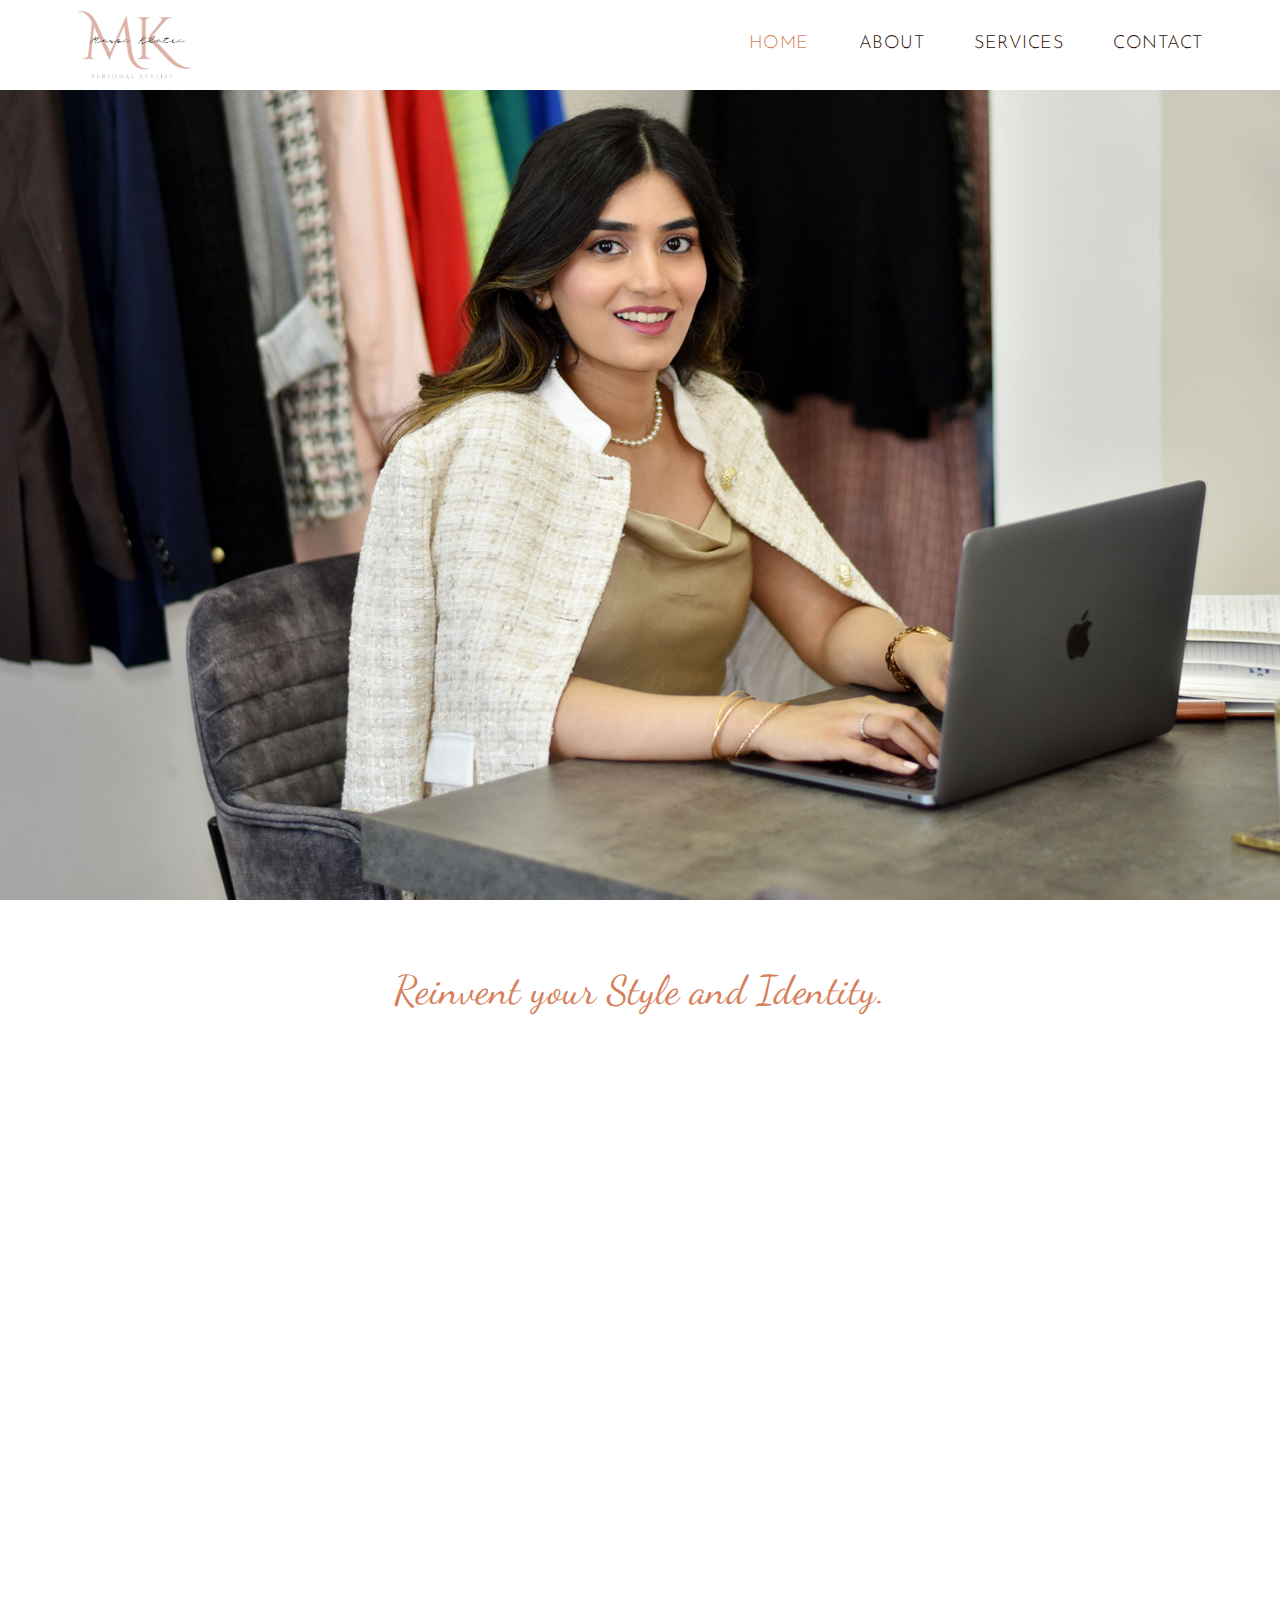
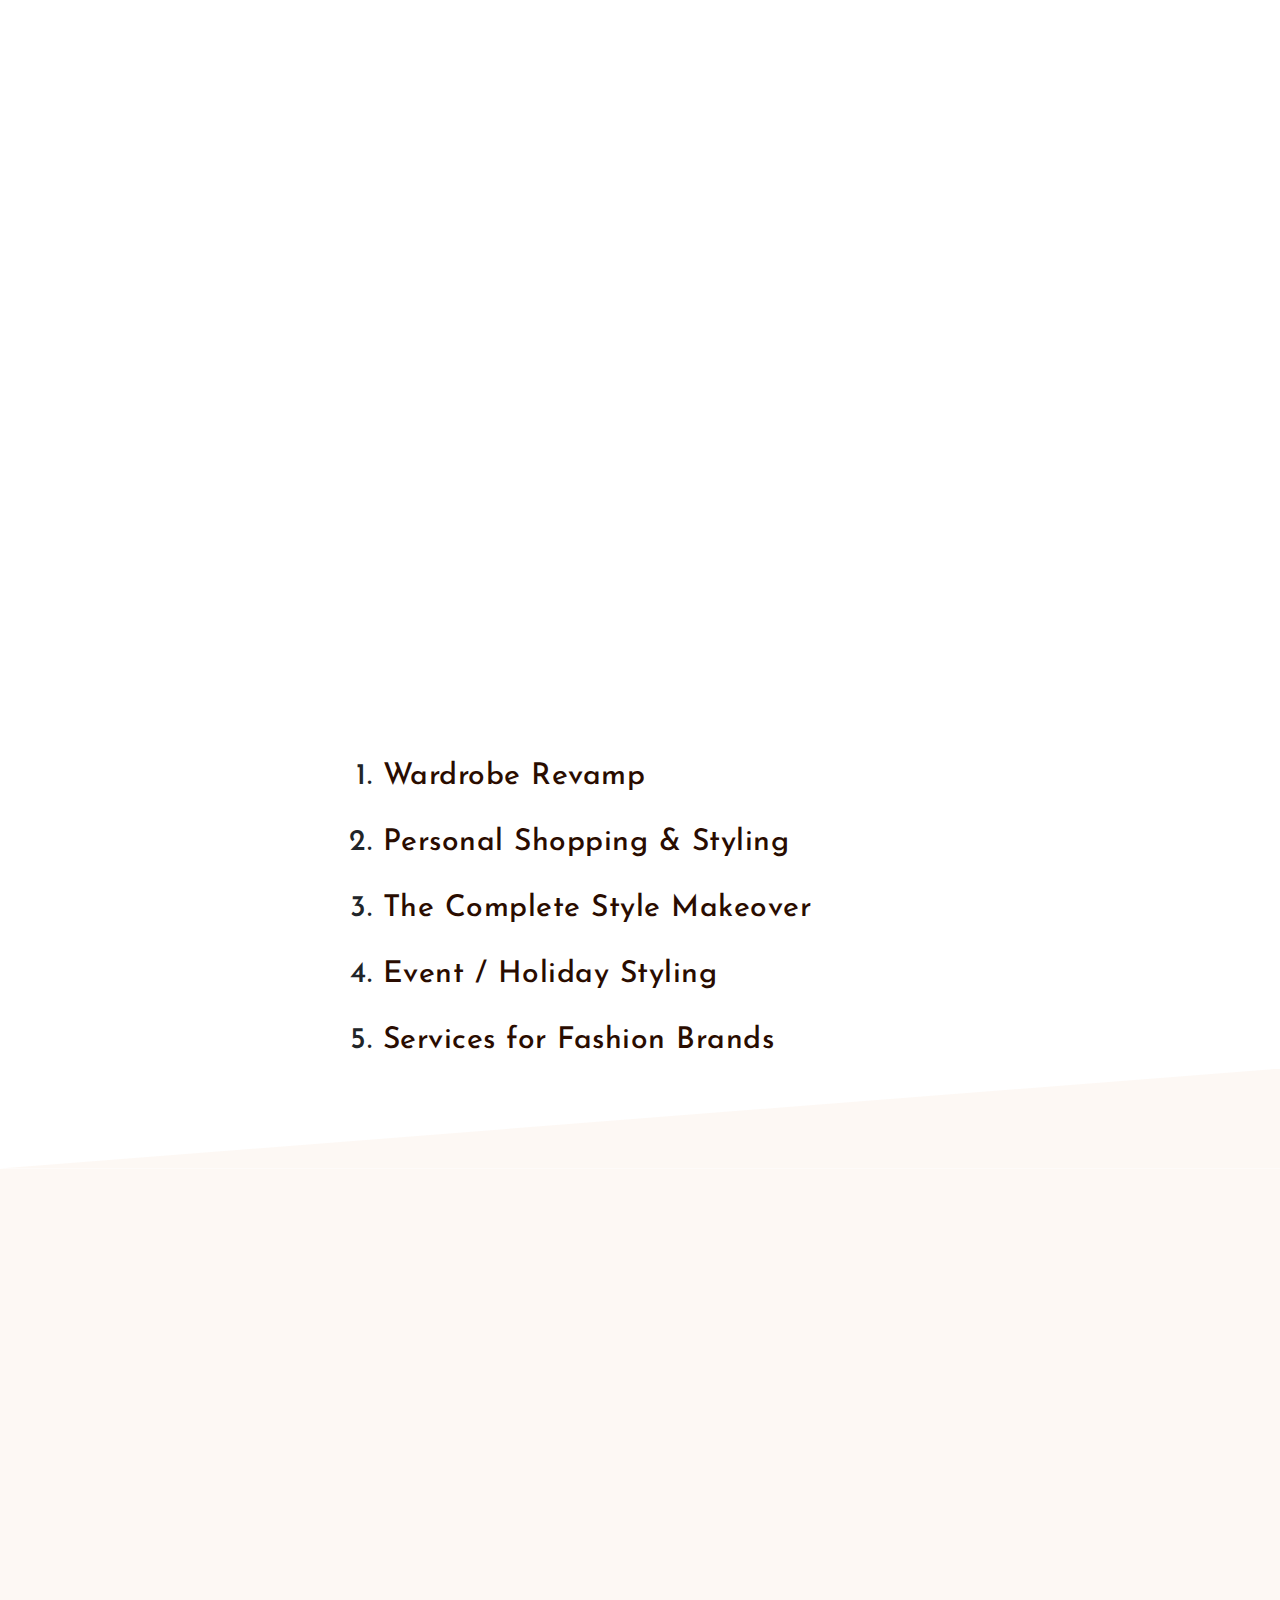
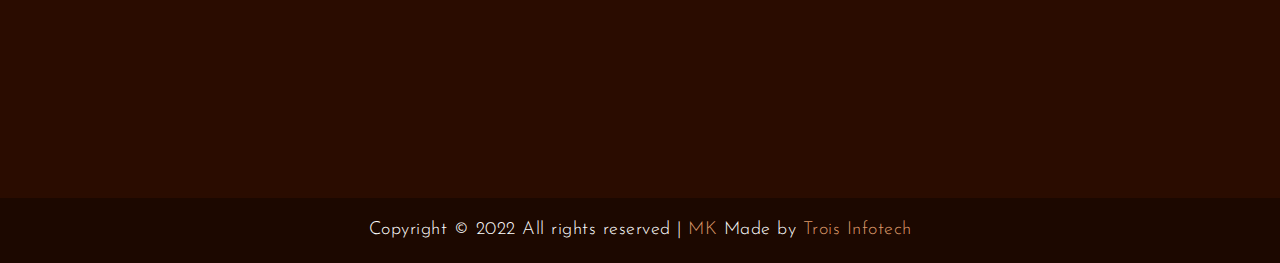
==== commit a45236ca: "Add files via upload" ====
--- a/index.html
+++ b/index.html
@@ -297,6 +297,10 @@
   <script src="js/jquery.min.js"></script>
   <!-- AOS Minified JS -->
 	<script src="js/aos.min.js"></script>
+  <!-- Slick Slider Minified JS -->
+  <script src="js/slick.min.js"></script>
+  <!-- Index JS -->
+  <script src="js/index.js"></script>
   <!-- Main JS -->
   <script src="js/main.js"></script>
 </body>
